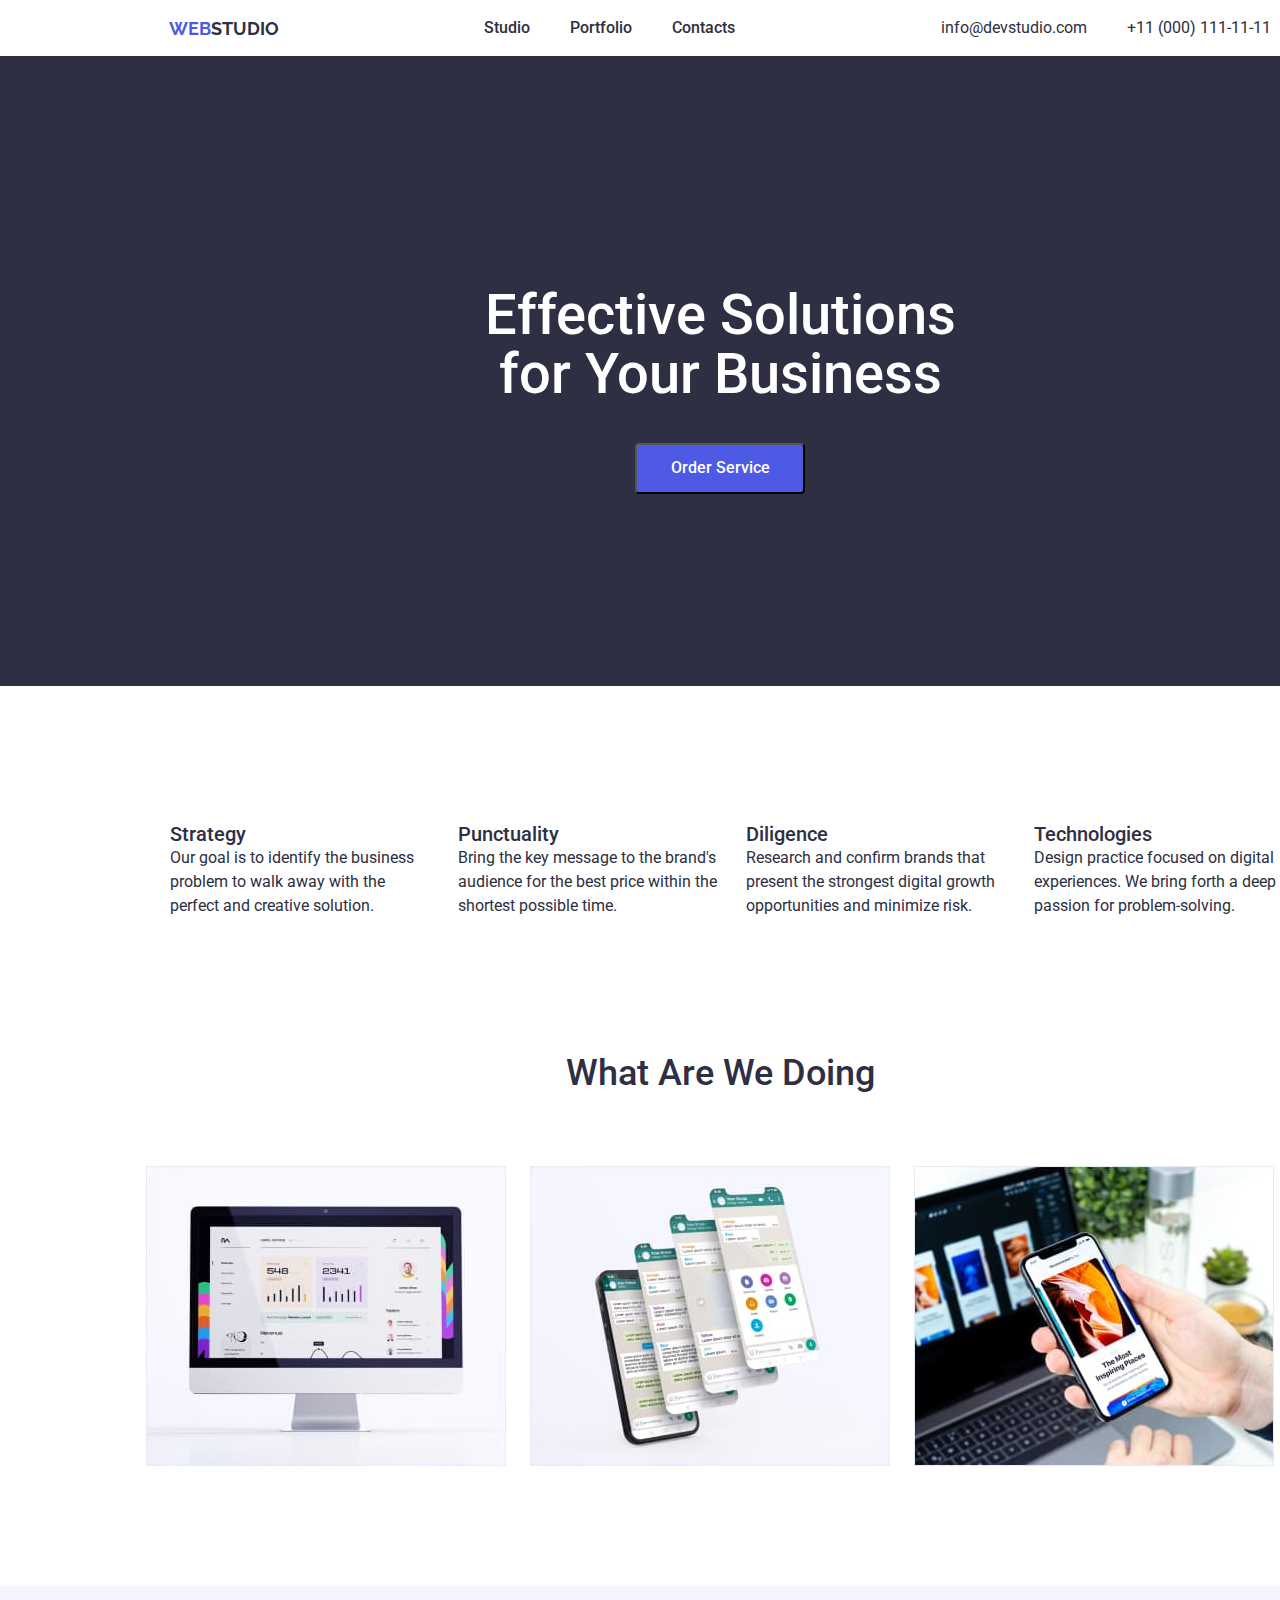
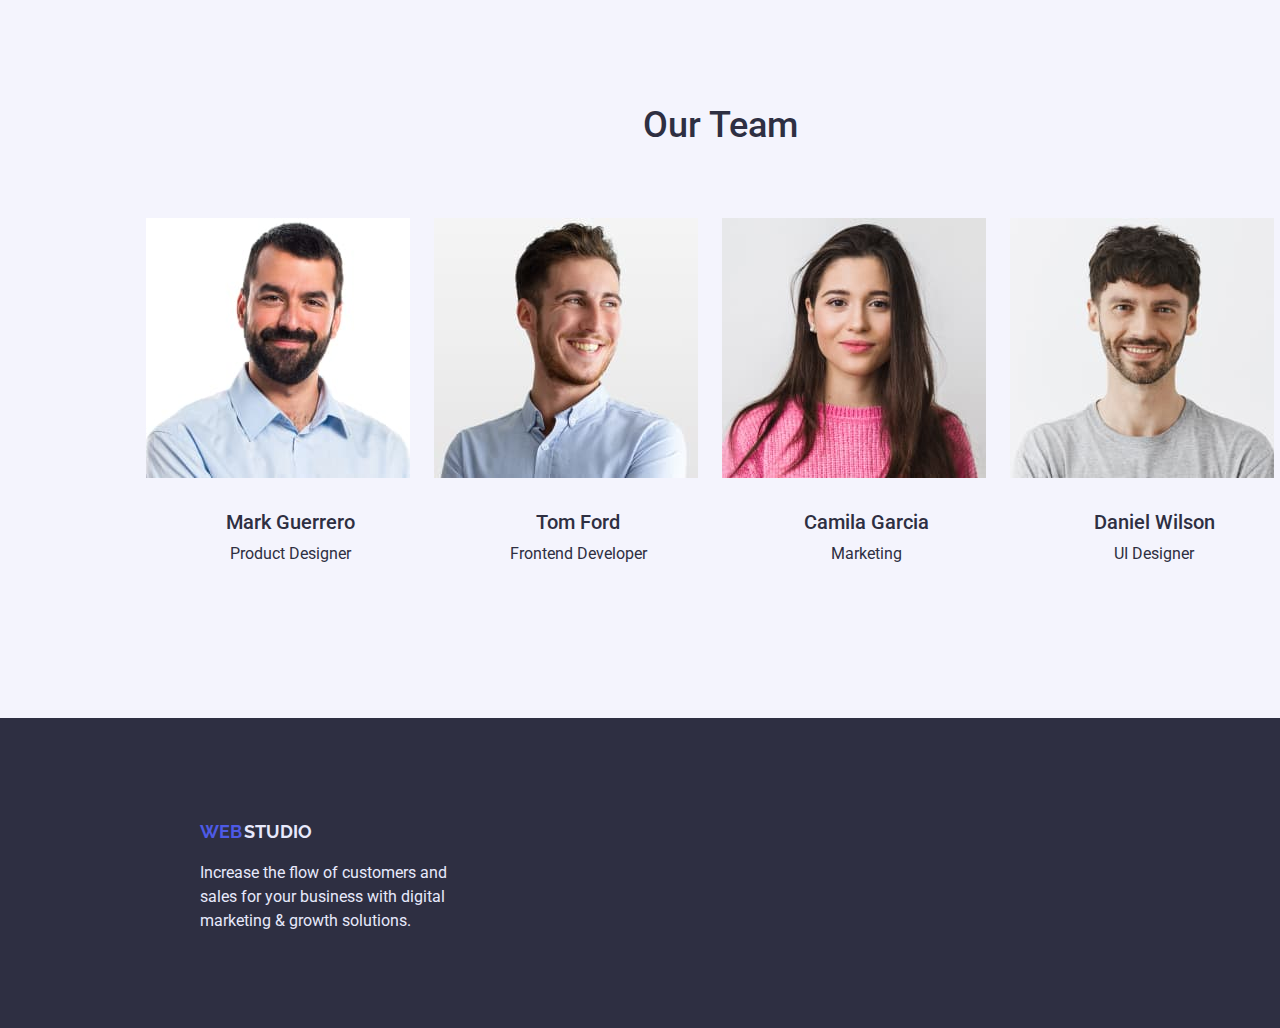
==== index.html @ 9e413c98 "Create HW3" ====
<!DOCTYPE html>
<html lang="en">
  <head>
    <meta charset="UTF-8" />
    <meta http-equiv="X-UA-Compatible" content="IE=edge" />
    <meta name="viewport" content="width=device-width, initial-scale=1.0" />
    <title>Main Page</title>
    <link rel="preconnect" href="https://fonts.googleapis.com" />
    <link rel="preconnect" href="https://fonts.gstatic.com" crossorigin />
    <link
      href="https://fonts.googleapis.com/css2?family=Raleway:wght@700&family=Roboto:wght@400;500;700;900&display=swap"
      rel="stylesheet"
    />
    <link
      rel="stylesheet"
      href="https://cdnjs.cloudflare.com/ajax/libs/modern-normalize/1.1.0/modern-normalize.min.css"
    />
    <link rel="stylesheet" href="./css/styles.css" />
  </head>
  <body>
    <header>
      <div class="container header-item">
        <a href="./index.html" class="logo"
          ><span class="span">WEB</span>STUDIO</a
        >
        <nav>
          <ul class="nav-links list">
            <li><a class="link" href="./index.html">Studio</a></li>
            <li><a class="link" href="./portfolio.html">Portfolio</a></li>
            <li><a class="link" href="">Contacts</a></li>
          </ul>
        </nav>
        <ul class="contacts-list list">
          <li>
            <a class="contacts" href="mailto:info@devstudio.com"
              >info@devstudio.com</a
            >
          </li>
          <li>
            <a class="contacts" href="tel:+110001111111">+11 (000) 111-11-11</a>
          </li>
        </ul>
      </div>
    </header>
    <main>
      <section class="hero">
        <div class="container">
          <h1 class="rank-one">Effective Solutions for Your Business</h1>
          <button type="button" class="button-order">Order Service</button>
        </div>
      </section>
      <section class="section">
        <div class="container">
          <h2 class="hhide">Advantages</h2>
          <ul class="advantage list">
            <li>
              <h3 class="rank-three">Strategy</h3>
              <p class="paragraph">
                Our goal is to identify the business problem to walk away with
                the perfect and creative solution.
              </p>
            </li>
            <li>
              <h3 class="rank-three">Punctuality</h3>
              <p class="paragraph">
                Bring the key message to the brand's audience for the best price
                within the shortest possible time.
              </p>
            </li>
            <li>
              <h3 class="rank-three">Diligence</h3>
              <p class="paragraph">
                Research and confirm brands that present the strongest digital
                growth opportunities and minimize risk.
              </p>
            </li>
            <li>
              <h3 class="rank-three">Technologies</h3>
              <p class="paragraph">
                Design practice focused on digital experiences. We bring forth a
                deep passion for problem-solving.
              </p>
            </li>
          </ul>
        </div>
      </section>
      <section class="section">
        <h2 class="rank-two">What Are We Doing</h2>
        <div class="container">
          <ul class="product list">
            <li>
              <img src="./images/AppleIMac.jpg" alt="Apple IMac" width="360" />
            </li>
            <li>
              <img
                src="./images/Iphone.jpg"
                alt="Iphone with few desktop"
                width="360"
              />
            </li>
            <li>
              <img
                src="./images/ApplePhone.jpg"
                alt="Iphone in a hand"
                width="360"
              />
            </li>
          </ul>
        </div>
      </section>
      <section class="section team">
        <h2 class="rank-two team-title">Our Team</h2>

        <div class="container">
          <ul class="teammates list">
            <li>
              <img
                src="./images/MarkGuerrero.jpg"
                alt="Mark Guerrero
                      Product Designer"
                width="264"
              />
              <h3 class="rank-three">Mark Guerrero</h3>
              <p class="paragraph">Product Designer</p>
            </li>
            <li>
              <img
                src="./images/TomFord.jpg"
                alt="Tom Ford
                      Frontend Developer"
                width="264"
              />
              <h3 class="rank-three">Tom Ford</h3>
              <p class="paragraph">Frontend Developer</p>
            </li>
            <li>
              <img
                src="./images/CamilaGarcia.jpg"
                alt="Camila Garcia
                      Marketing"
                width="264"
              />
              <h3 class="rank-three">Camila Garcia</h3>
              <p class="paragraph">Marketing</p>
            </li>
            <li>
              <img
                src="./images/DanielWilson.jpg"
                alt="Daniel Wilson
                      UI Designer"
                width="264"
              />
              <h3 class="rank-three">Daniel Wilson</h3>
              <p class="paragraph">UI Designer</p>
            </li>
          </ul>
        </div>
      </section>
    </main>
    <footer class="footer">
      <div class="cotainer">
        <a href="./index.html" class="logo logo-bottom"
          ><span class="span footer-logo-web">WEB</span>STUDIO</a
        >
        <p class="footer-text">
          Increase the flow of customers and sales for your business with
          digital marketing & growth solutions.
        </p>
      </div>
    </footer>
  </body>
</html>
---- css/styles.css ----
:root {
  --brand-color: #4d5ae5;
  --prime-font-family: "Roboto", sans-serif;
  --prime-text-color: #2e2f42;
  --alter-text-color: #e7e9fc;
  --hover-focus-color: #434455;
  --active-color: #4d5ae5;
  --light-mode-bgd: #f4f4fd;
}

body {
  width: 1440px;
  font-family: var(--prime-font-family);
  color: var(--prime-text-color);
  margin: auto 0;
}
.section {
  padding-top: 120px;
}

.container {
  display: flex;
  width: 1258px;
  margin-left: auto;
  margin-right: auto;
  padding: 0 15px;
}

img {
  display: block;
  max-width: 100%;
  height: auto;
  margin-right: 24px;
}
/* H1...H3 */

.rank-one {
  display: flex;

  width: 1440px;
  height: 603px;
  background-color: var(--prime-text-color);
  color: #fff;
  font-size: 56px;
  font-weight: 500;
  line-height: 1.07;
  text-align: center;
  width: 492px;
  height: 120px;
}
.rank-two {
  font-family: var(--prime-font-family);
  color: var(--prime-text-color);
  font-size: 36px;
  font-weight: 500;
  line-height: 1.11;
  text-align: center;
  margin: 0;
  padding-bottom: 72px;
}
.rank-three {
  font-family: var(--prime-font-family);
  font-weight: 500;
  font-size: 20px;
  line-height: 1.2;
  margin: 0 auto;
}

/* Button */

.button-order {
  display: block;
  font-family: var(--prime-font-family);
  color: #fff;
  background-color: #4d5ae5;
  font-size: 16px;
  font-weight: 500;
  line-height: 1.17;
  border-radius: 4px;
  cursor: pointer;
  width: 170px;
  height: 51px;
}
.button-order:hover,
.button-order:focus {
  background-color: #404bbf;
  cursor: pointer;
}

/*  Contacts */

.contacts-list {
  display: flex;
  justify-content: flex-end;
  align-items: center;
}
.contacts {
  font-family: var(--prime-font-family);
  font-size: 16px;
  line-height: 1.5;
  color: var(--prime-text-color);
  text-decoration: none;
  margin-left: 40px;
}
.contacts:hover,
.contacts:focus {
  color: var(--brand-color);
}
.hhide {
  display: none;
}

.advantage {
  display: flex;
  justify-content: center;
}
.advantage li {
  width: 264px;
  margin-left: 24px;
}
.product {
  display: flex;
  padding-top: 0;
  padding-bottom: 120px;
  margin: 0;
}

.link {
  display: block;
  color: var(--prime-text-color);
  font-size: 16px;
  font-weight: 500;
  line-height: 1.5;
  text-decoration: none;
  margin-left: 40px;
}

.paragraph {
  color: var(--prime-text-color);
  font-size: 16px;
  line-height: 1.5;
  font-weight: 400;
  margin: 0;
}

.span {
  color: #4d5ae5;
}

.logo {
  display: flex;
  /* justify-content: center; */
  align-items: center;
  color: var(--prime-text-color);
  font-family: "Raleway", sans-serif;
  font-size: 18px;
  font-weight: 700;
  line-height: 1.5;
  text-decoration: none;
  text-transform: uppercase;
}

header .container {
  display: flex;
}
.header-item {
  display: flex;
  justify-content: space-around;
}

.nav-links {
  display: flex;
  align-items: center;
  color: var(--hover-focus-color);
}

.nav-links .link:hover,
.nav-links .link:focus {
  color: var(--hover-focus-color);
}
.nav-links .link:active {
  color: var(--active-color);
}

.nav-links-active:none .button li {
  color: #e7e9fc;
}

.list {
  list-style: none;
}
.hero {
  background-color: var(--prime-text-color);
  text-align: center;
  padding: 192px 0;
}
.hero div {
  display: flex;
  flex-direction: column;
  justify-content: center;
  align-items: center;
  margin: 0 auto;
}
.team {
  background-color: #f4f4fd;
}
.team-title {
  display: block;
  text-align: center;
  margin: 0 auto;
}
.teammates {
  display: flex;
  margin: 0;
  margin-bottom: 120px;
}
.teammates img {
  padding-bottom: 32px;
}
.teammates .rank-three {
  text-align: center;
  padding-bottom: 8px;
}
.teammates .paragraph {
  text-align: center;
  padding-bottom: 32px;
}
.logo-bottom {
  background-color: var(--prime-text-color);
  color: var(--alter-text-color);
  padding-left: 200px;
  padding-top: 100px;
}
.footer-logo-web {
  width: 44px;
}
.footer {
  background-color: var(--prime-text-color);
  color: var(--alter-text-color);
  font-size: 16px;
  line-height: 1.5;
  height: 310px;
}
.footer-text {
  padding-left: 200px;
  width: 464px;
  height: 72px;
}
/* Portfolio */

.button {
  font-family: var(--prime-font-family);
  background-color: var(--light-mode-bgd);
  color: #4d5ae5;
  font-size: 16px;
  line-height: 1.5;
  cursor: pointer;
  height: 48;
  border-radius: 4px;
  border-color: var(--alter-text-color);
  padding: 12px 24px;
  margin-right: 24px;
}
.buttons {
  margin-top: 96px;
  margin-bottom: 72px;
}
.buttons .button:hover,
.buttons .button:focus {
  cursor: pointer;
  background-color: #404bbf;
  color: #ffffff;
}
.buttons-row .buttons {
  display: flex;
  justify-content: center;
}
.project-card {
  display: flex;
  justify-content: center;
  flex-wrap: wrap;
  padding: 0;
  margin-bottom: 120px;
}
.card-info-border {
  border-left: 0.5px solid #f4f4fd;
  border-right: 0.5px solid #f4f4fd;
  border-bottom: 0.5px solid #f4f4fd;
}
.project-card .link {
  margin-left: 24px;
  margin-top: 48px;
  flex-basis: calc(100% / 3-24px);
}
.project-card img {
  padding-bottom: 32px;
}
.project-card .rank-three {
  padding-bottom: 8px;
}
.project-card .paragraph {
  padding-bottom: 32px;
}
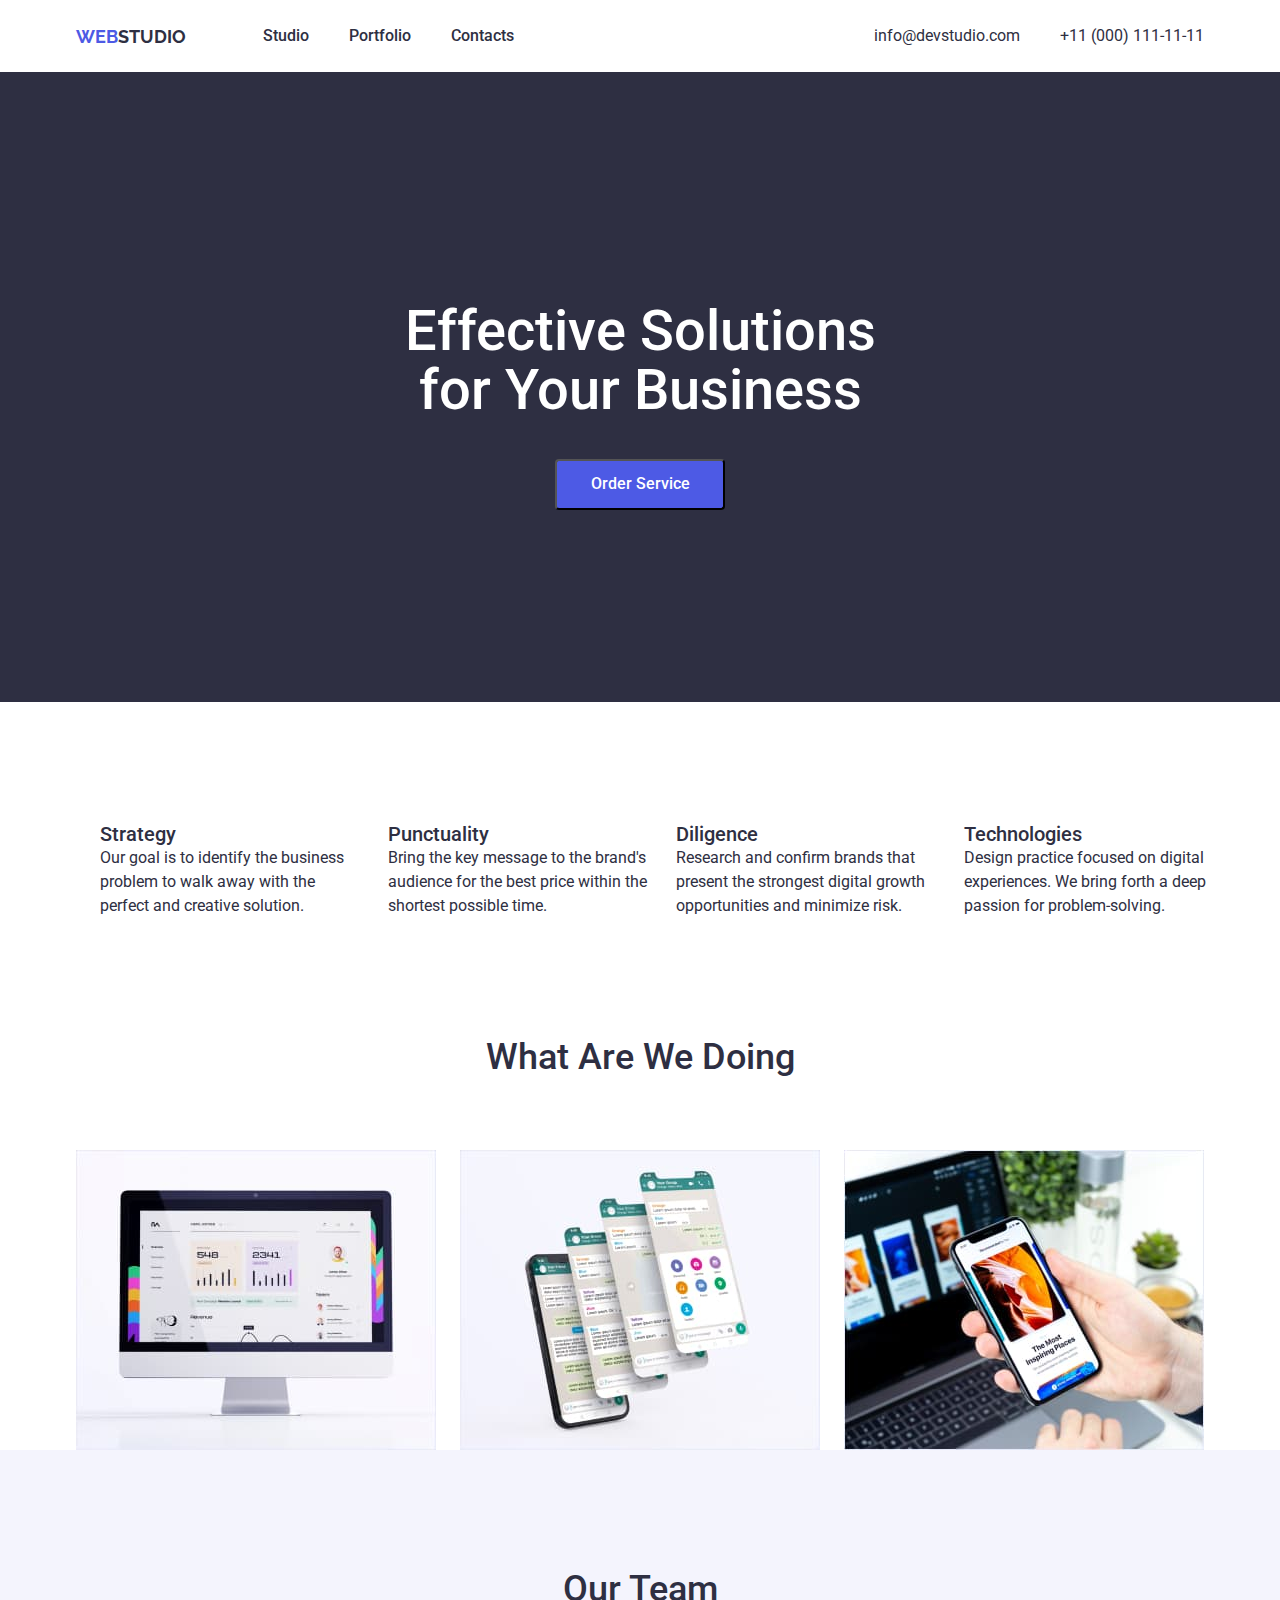
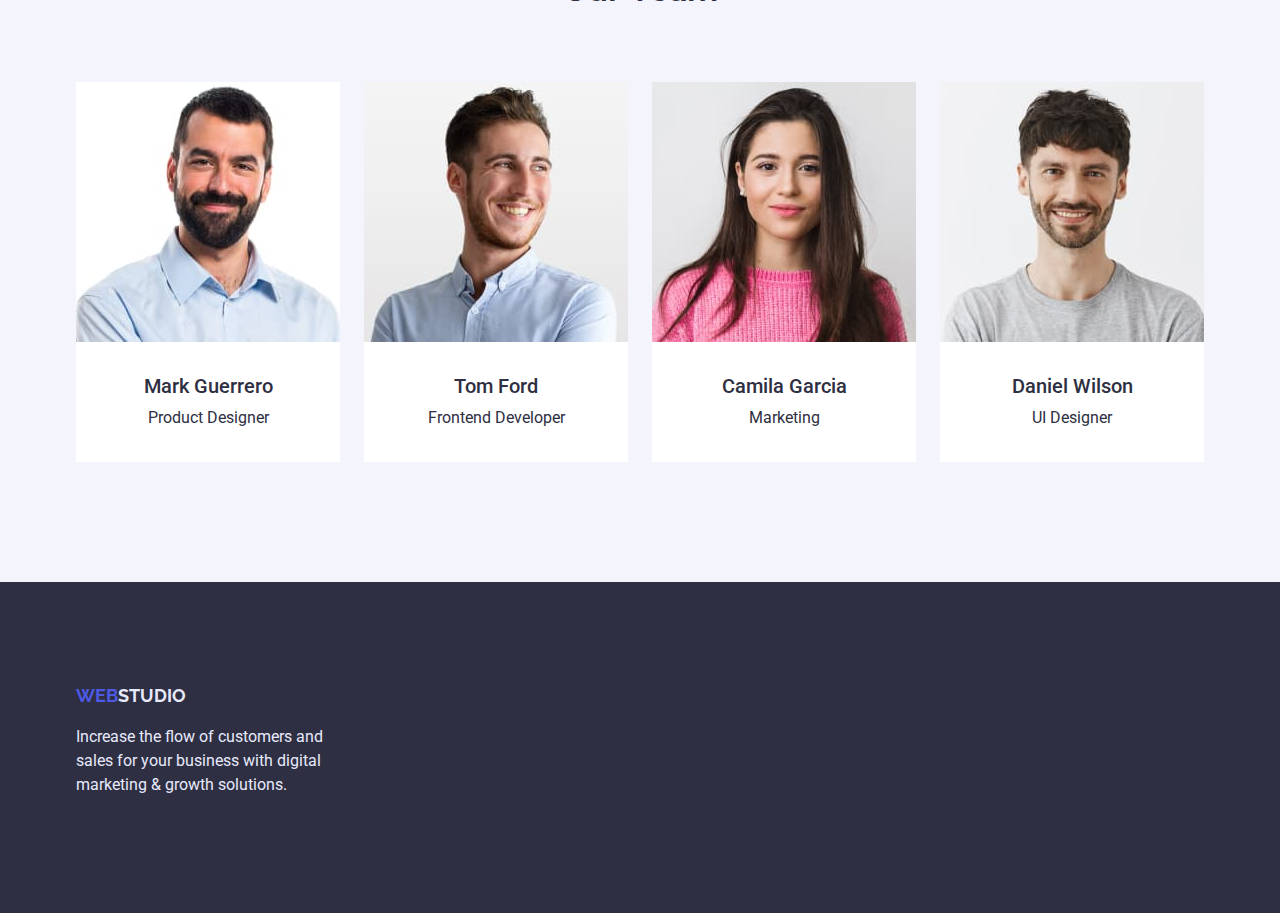
==== commit 867ed23a: "intermediate option" ====
--- a/index.html
+++ b/index.html
@@ -120,8 +120,10 @@
                       Product Designer"
                 width="264"
               />
-              <h3 class="rank-three">Mark Guerrero</h3>
-              <p class="paragraph">Product Designer</p>
+              <div class="teammate-info">
+                <h3 class="rank-three">Mark Guerrero</h3>
+                <p class="paragraph">Product Designer</p>
+              </div>
             </li>
             <li>
               <img
@@ -130,8 +132,10 @@
                       Frontend Developer"
                 width="264"
               />
-              <h3 class="rank-three">Tom Ford</h3>
-              <p class="paragraph">Frontend Developer</p>
+              <div class="teammate-info">
+                <h3 class="rank-three">Tom Ford</h3>
+                <p class="paragraph">Frontend Developer</p>
+              </div>
             </li>
             <li>
               <img
@@ -140,8 +144,10 @@
                       Marketing"
                 width="264"
               />
-              <h3 class="rank-three">Camila Garcia</h3>
-              <p class="paragraph">Marketing</p>
+              <div class="teammate-info">
+                <h3 class="rank-three">Camila Garcia</h3>
+                <p class="paragraph">Marketing</p>
+              </div>
             </li>
             <li>
               <img
@@ -150,15 +156,17 @@
                       UI Designer"
                 width="264"
               />
-              <h3 class="rank-three">Daniel Wilson</h3>
-              <p class="paragraph">UI Designer</p>
+              <div class="teammate-info">
+                <h3 class="rank-three">Daniel Wilson</h3>
+                <p class="paragraph">UI Designer</p>
+              </div>
             </li>
           </ul>
         </div>
       </section>
     </main>
     <footer class="footer">
-      <div class="cotainer">
+      <div class="container">
         <a href="./index.html" class="logo logo-bottom"
           ><span class="span footer-logo-web">WEB</span>STUDIO</a
         >
--- a/css/styles.css
+++ b/css/styles.css
@@ -9,10 +9,8 @@
 }
 
 body {
-  width: 1440px;
-  font-family: var(--prime-font-family);
-  color: var(--prime-text-color);
-  margin: auto 0;
+  font-family: var(--prime-font-family);
+  color: var(--prime-text-color);
 }
 .section {
   padding-top: 120px;
@@ -20,7 +18,7 @@
 
 .container {
   display: flex;
-  width: 1258px;
+  width: 1158px;
   margin-left: auto;
   margin-right: auto;
   padding: 0 15px;
@@ -30,9 +28,20 @@
   display: block;
   max-width: 100%;
   height: auto;
-  margin-right: 24px;
-}
-/* H1...H3 */
+}
+
+ul {
+  margin: 0;
+  padding: 0;
+}
+
+.list {
+  list-style: none;
+}
+/* ============H1...H3============*/
+.hhide {
+  display: none;
+}
 
 .rank-one {
   display: flex;
@@ -56,7 +65,7 @@
   line-height: 1.11;
   text-align: center;
   margin: 0;
-  padding-bottom: 72px;
+  margin-bottom: 72px;
 }
 .rank-three {
   font-family: var(--prime-font-family);
@@ -65,8 +74,16 @@
   line-height: 1.2;
   margin: 0 auto;
 }
-
-/* Button */
+/* ===========Header=========== */
+
+header .container {
+  display: flex;
+}
+.header-item {
+  display: flex;
+}
+
+/*============Button============*/
 
 .button-order {
   display: block;
@@ -87,28 +104,86 @@
   cursor: pointer;
 }
 
-/*  Contacts */
+/*============NAV============*/
+.link {
+  display: block;
+  color: var(--prime-text-color);
+  font-size: 16px;
+  font-weight: 500;
+  line-height: 1.5;
+  text-decoration: none;
+  padding-top: 24px;
+  padding-bottom: 24px;
+}
+.nav-links {
+  display: flex;
+  align-items: center;
+  color: var(--hover-focus-color);
+}
+.nav-links > li {
+  margin-left: 40px;
+}
+.nav-links > li:first-child {
+  margin-left: 0;
+}
+
+.nav-links .link:hover,
+.nav-links .link:focus {
+  color: var(--hover-focus-color);
+}
+.nav-links .link:active {
+  color: var(--active-color);
+}
+
+.nav-links-active:none .button li {
+  color: #e7e9fc;
+}
+
+/*============Contacts============*/
 
 .contacts-list {
   display: flex;
-  justify-content: flex-end;
-  align-items: center;
-}
+  margin-left: auto;
+}
+.contacts-list > li {
+  margin-left: 40px;
+  padding-top: 24px;
+  padding-bottom: 24px;
+}
+.contacts-list > li:first-child {
+  margin-left: 0;
+}
+
 .contacts {
   font-family: var(--prime-font-family);
   font-size: 16px;
   line-height: 1.5;
   color: var(--prime-text-color);
   text-decoration: none;
-  margin-left: 40px;
+  padding-top: 24px;
+  padding-bottom: 24px;
 }
 .contacts:hover,
 .contacts:focus {
   color: var(--brand-color);
 }
-.hhide {
-  display: none;
-}
+
+/* =================Hero================== */
+
+.hero {
+  background-color: var(--prime-text-color);
+  text-align: center;
+  padding: 192px 0;
+}
+.hero div {
+  display: flex;
+  flex-direction: column;
+  justify-content: center;
+  align-items: center;
+  margin: 0 auto;
+}
+
+/* ===============Aadvantage============== */
 
 .advantage {
   display: flex;
@@ -118,21 +193,49 @@
   width: 264px;
   margin-left: 24px;
 }
+
+/* =================WAWD================== */
 .product {
   display: flex;
   padding-top: 0;
-  padding-bottom: 120px;
+}
+.product > li {
+  margin-right: 24px;
+}
+
+.product > li:last-child {
+  margin-right: 0;
+}
+
+/* ==================Team================== */
+
+.team {
+  background-color: #f4f4fd;
+}
+.team-title {
+  display: block;
+  text-align: center;
+  margin: 0 auto 72px;
+}
+.teammates {
+  display: flex;
   margin: 0;
-}
-
-.link {
-  display: block;
-  color: var(--prime-text-color);
-  font-size: 16px;
-  font-weight: 500;
-  line-height: 1.5;
-  text-decoration: none;
-  margin-left: 40px;
+  margin-bottom: 120px;
+}
+.teammates > li {
+  background-color: #fff;
+  margin-right: 24px;
+}
+.teammates > li:last-child {
+  margin-right: 0;
+}
+.teammate-info {
+  text-align: center;
+  padding-top: 32px;
+  padding-bottom: 32px;
+}
+.teammate-info p {
+  padding-top: 8px;
 }
 
 .paragraph {
@@ -149,7 +252,6 @@
 
 .logo {
   display: flex;
-  /* justify-content: center; */
   align-items: center;
   color: var(--prime-text-color);
   font-family: "Raleway", sans-serif;
@@ -158,95 +260,37 @@
   line-height: 1.5;
   text-decoration: none;
   text-transform: uppercase;
-}
-
-header .container {
-  display: flex;
-}
-.header-item {
-  display: flex;
-  justify-content: space-around;
-}
-
-.nav-links {
-  display: flex;
-  align-items: center;
-  color: var(--hover-focus-color);
-}
-
-.nav-links .link:hover,
-.nav-links .link:focus {
-  color: var(--hover-focus-color);
-}
-.nav-links .link:active {
-  color: var(--active-color);
-}
-
-.nav-links-active:none .button li {
-  color: #e7e9fc;
-}
-
-.list {
-  list-style: none;
-}
-.hero {
-  background-color: var(--prime-text-color);
-  text-align: center;
-  padding: 192px 0;
-}
-.hero div {
-  display: flex;
-  flex-direction: column;
-  justify-content: center;
-  align-items: center;
-  margin: 0 auto;
-}
-.team {
-  background-color: #f4f4fd;
-}
-.team-title {
-  display: block;
-  text-align: center;
-  margin: 0 auto;
-}
-.teammates {
-  display: flex;
-  margin: 0;
-  margin-bottom: 120px;
-}
-.teammates img {
-  padding-bottom: 32px;
-}
-.teammates .rank-three {
-  text-align: center;
-  padding-bottom: 8px;
-}
-.teammates .paragraph {
-  text-align: center;
-  padding-bottom: 32px;
-}
+  margin-right: 77px;
+}
+
 .logo-bottom {
   background-color: var(--prime-text-color);
   color: var(--alter-text-color);
-  padding-left: 200px;
-  padding-top: 100px;
-}
-.footer-logo-web {
-  width: 44px;
-}
+}
+
 .footer {
   background-color: var(--prime-text-color);
   color: var(--alter-text-color);
   font-size: 16px;
   line-height: 1.5;
-  height: 310px;
+  padding-top: 100px;
+  padding-bottom: 100px;
+}
+.footer div {
+  display: flex;
+  flex-direction: column;
 }
 .footer-text {
-  padding-left: 200px;
-  width: 464px;
-  height: 72px;
-}
-/* Portfolio */
+  width: 264px;
+}
+/*==================Portfolio====================*/
+
+.portfolio {
+  padding-top: 96px;
+  padding-bottom: 120px;
+}
+
+/* =================Buttons======================*/
 
 .button {
   font-family: var(--prime-font-family);
@@ -259,11 +303,19 @@
   border-radius: 4px;
   border-color: var(--alter-text-color);
   padding: 12px 24px;
+}
+.buttons {
+  display: flex;
+  justify-content: center;
+  margin-bottom: 72px;
+  margin-left: auto;
+  margin-right: auto;
+}
+.buttons > li {
   margin-right: 24px;
 }
-.buttons {
-  margin-top: 96px;
-  margin-bottom: 72px;
+.buttons > li:last-child {
+  margin-right: 0;
 }
 .buttons .button:hover,
 .buttons .button:focus {
@@ -272,32 +324,40 @@
   color: #ffffff;
 }
 .buttons-row .buttons {
-  display: flex;
-  justify-content: center;
-}
+  /* display: flex; */
+  justify-content: center;
+}
+
+/* =================Cards================ */
+
 .project-card {
   display: flex;
   justify-content: center;
   flex-wrap: wrap;
   padding: 0;
   margin-bottom: 120px;
+}
+.card-link {
+  display: block;
+  color: var(--prime-text-color);
+  font-size: 16px;
+  font-weight: 500;
+  line-height: 1.5;
+  text-decoration: none;
+}
+.project-card li {
+  flex-basis: calc(100% / 3-24px);
+  margin-bottom: 48px;
+  margin-left: 24px;
+}
+
+.card-info {
+  padding-left: 16px;
+  padding-top: 32px;
+  padding-bottom: 32px;
 }
 .card-info-border {
   border-left: 0.5px solid #f4f4fd;
   border-right: 0.5px solid #f4f4fd;
   border-bottom: 0.5px solid #f4f4fd;
 }
-.project-card .link {
-  margin-left: 24px;
-  margin-top: 48px;
-  flex-basis: calc(100% / 3-24px);
-}
-.project-card img {
-  padding-bottom: 32px;
-}
-.project-card .rank-three {
-  padding-bottom: 8px;
-}
-.project-card .paragraph {
-  padding-bottom: 32px;
-}
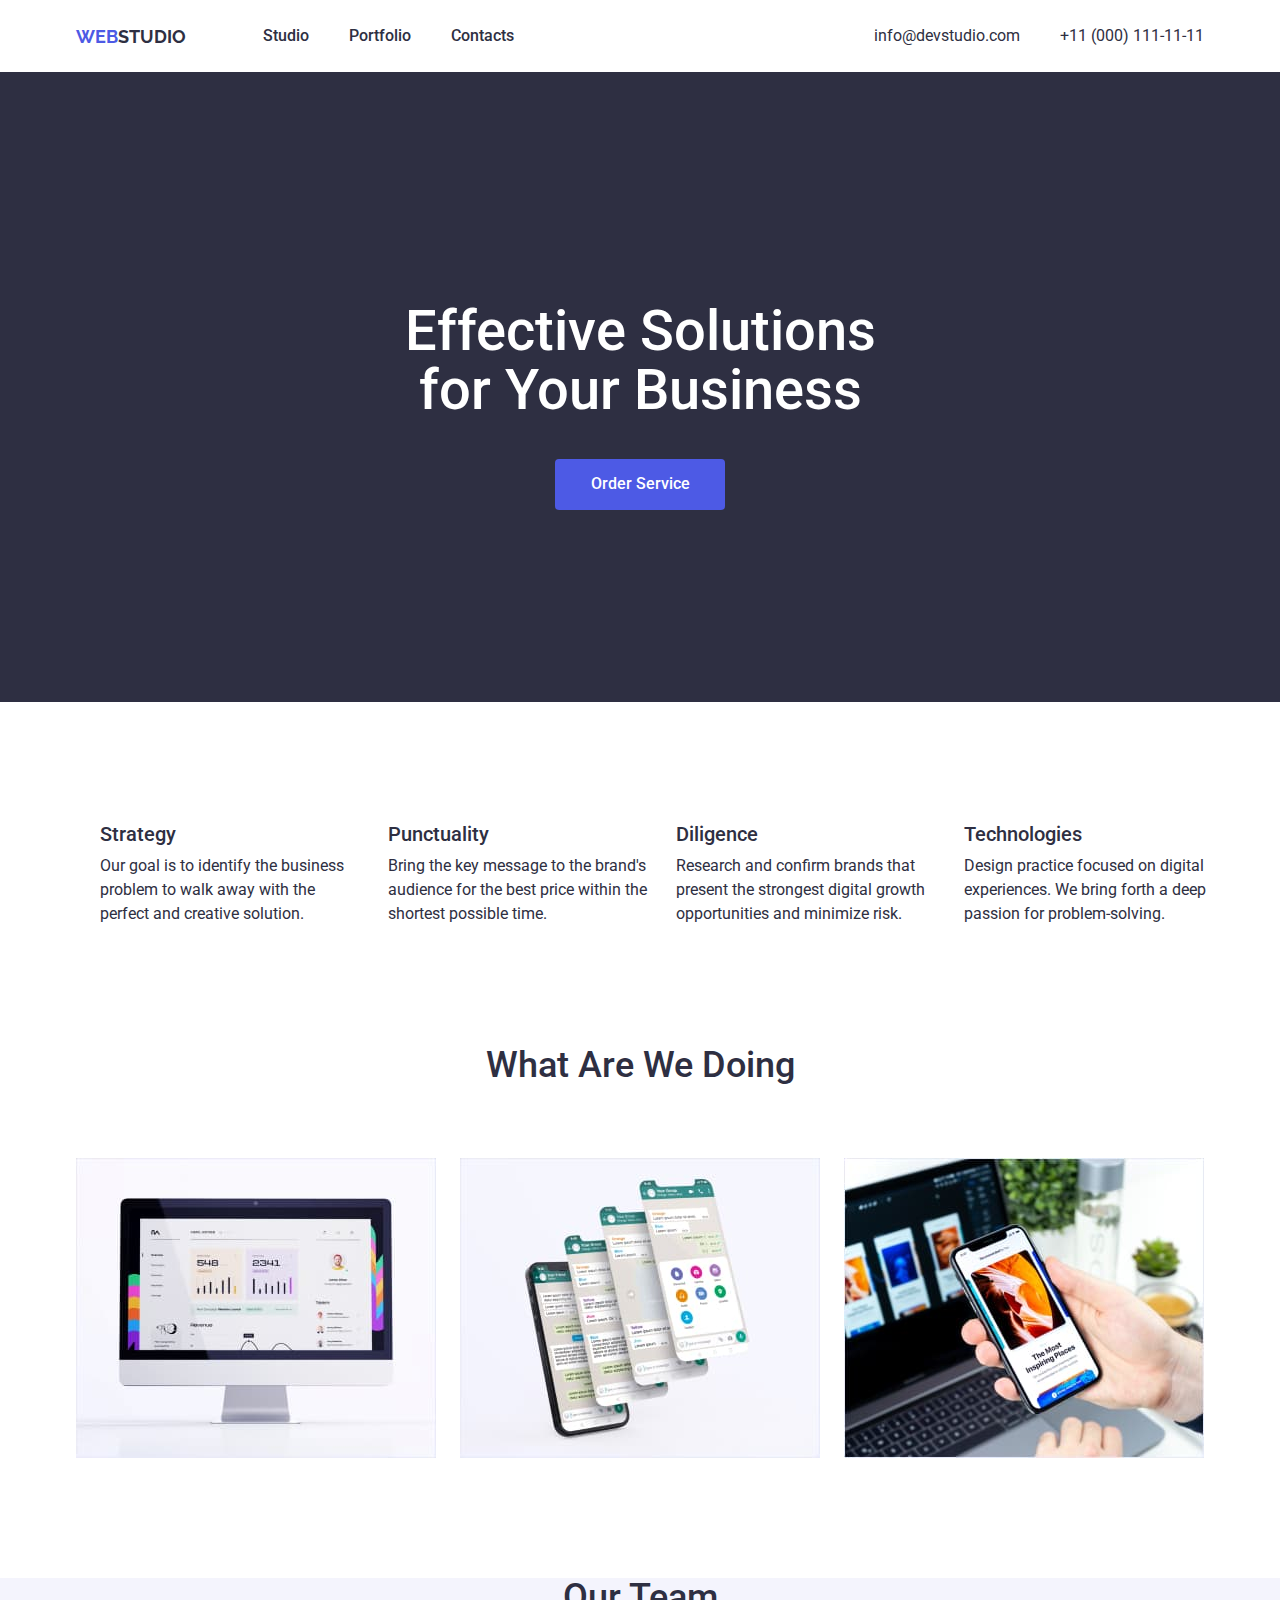
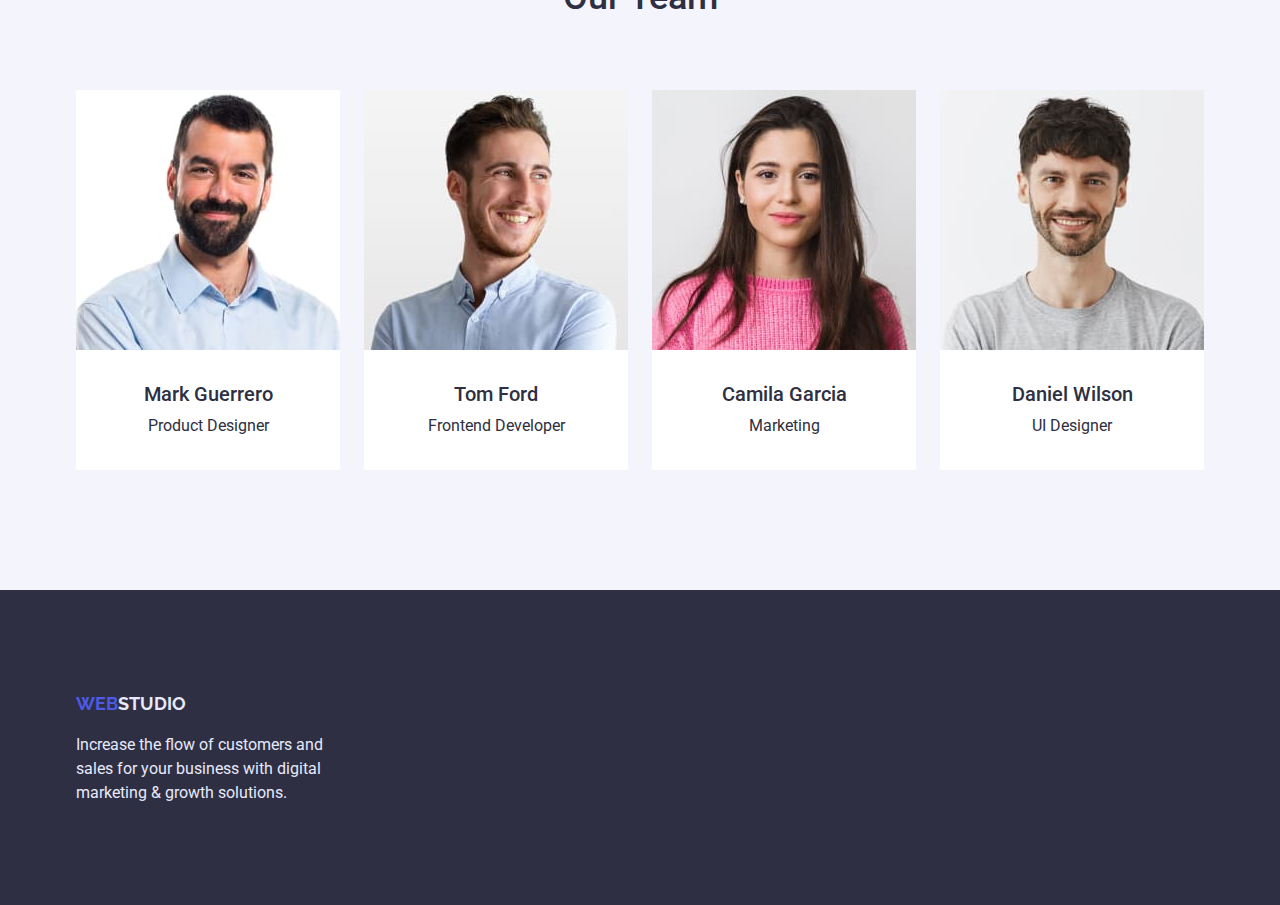
==== commit cf34493b: "Update styles.css" ====
--- a/index.html
+++ b/index.html
@@ -84,7 +84,7 @@
           </ul>
         </div>
       </section>
-      <section class="section">
+      <section class="section products">
         <h2 class="rank-two">What Are We Doing</h2>
         <div class="container">
           <ul class="product list">
--- a/css/styles.css
+++ b/css/styles.css
@@ -93,6 +93,7 @@
   font-size: 16px;
   font-weight: 500;
   line-height: 1.17;
+  border: none;
   border-radius: 4px;
   cursor: pointer;
   width: 170px;
@@ -195,6 +196,9 @@
 }
 
 /* =================WAWD================== */
+.products{
+  padding-bottom: 120px;
+}
 .product {
   display: flex;
   padding-top: 0;
@@ -211,6 +215,8 @@
 
 .team {
   background-color: #f4f4fd;
+  padding-top: 0;
+  padding-bottom: 120px;
 }
 .team-title {
   display: block;
@@ -220,7 +226,6 @@
 .teammates {
   display: flex;
   margin: 0;
-  margin-bottom: 120px;
 }
 .teammates > li {
   background-color: #fff;
@@ -235,7 +240,7 @@
   padding-bottom: 32px;
 }
 .teammate-info p {
-  padding-top: 8px;
+  margin-top: 8px;
 }
 
 .paragraph {
@@ -244,6 +249,7 @@
   line-height: 1.5;
   font-weight: 400;
   margin: 0;
+  margin-top: 8px;
 }
 
 .span {
@@ -276,15 +282,24 @@
   padding-top: 100px;
   padding-bottom: 100px;
 }
+p{
+  margin: 0;
+}
 .footer div {
   display: flex;
   flex-direction: column;
 }
 .footer-text {
   width: 264px;
+  margin-top: 16px;
 }
 /*==================Portfolio====================*/
-
+.container-portfolio {
+  width: 1158px;
+  margin-left: auto;
+  margin-right: auto;
+  padding: 0 15px;
+}
 .portfolio {
   padding-top: 96px;
   padding-bottom: 120px;
@@ -300,6 +315,7 @@
   line-height: 1.5;
   cursor: pointer;
   height: 48;
+  border: none;
   border-radius: 4px;
   border-color: var(--alter-text-color);
   padding: 12px 24px;
@@ -335,7 +351,6 @@
   justify-content: center;
   flex-wrap: wrap;
   padding: 0;
-  margin-bottom: 120px;
 }
 .card-link {
   display: block;
@@ -350,7 +365,12 @@
   margin-bottom: 48px;
   margin-left: 24px;
 }
-
+.project-card li:nth-child(3n + 1) {
+  margin-left: 0;
+}
+.project-card li:nth-child(n + 7) {
+  margin-bottom: 0;
+}
 .card-info {
   padding-left: 16px;
   padding-top: 32px;
@@ -361,3 +381,6 @@
   border-right: 0.5px solid #f4f4fd;
   border-bottom: 0.5px solid #f4f4fd;
 }
+.card-info> .paragraph{
+  margin-top: 8px;
+}